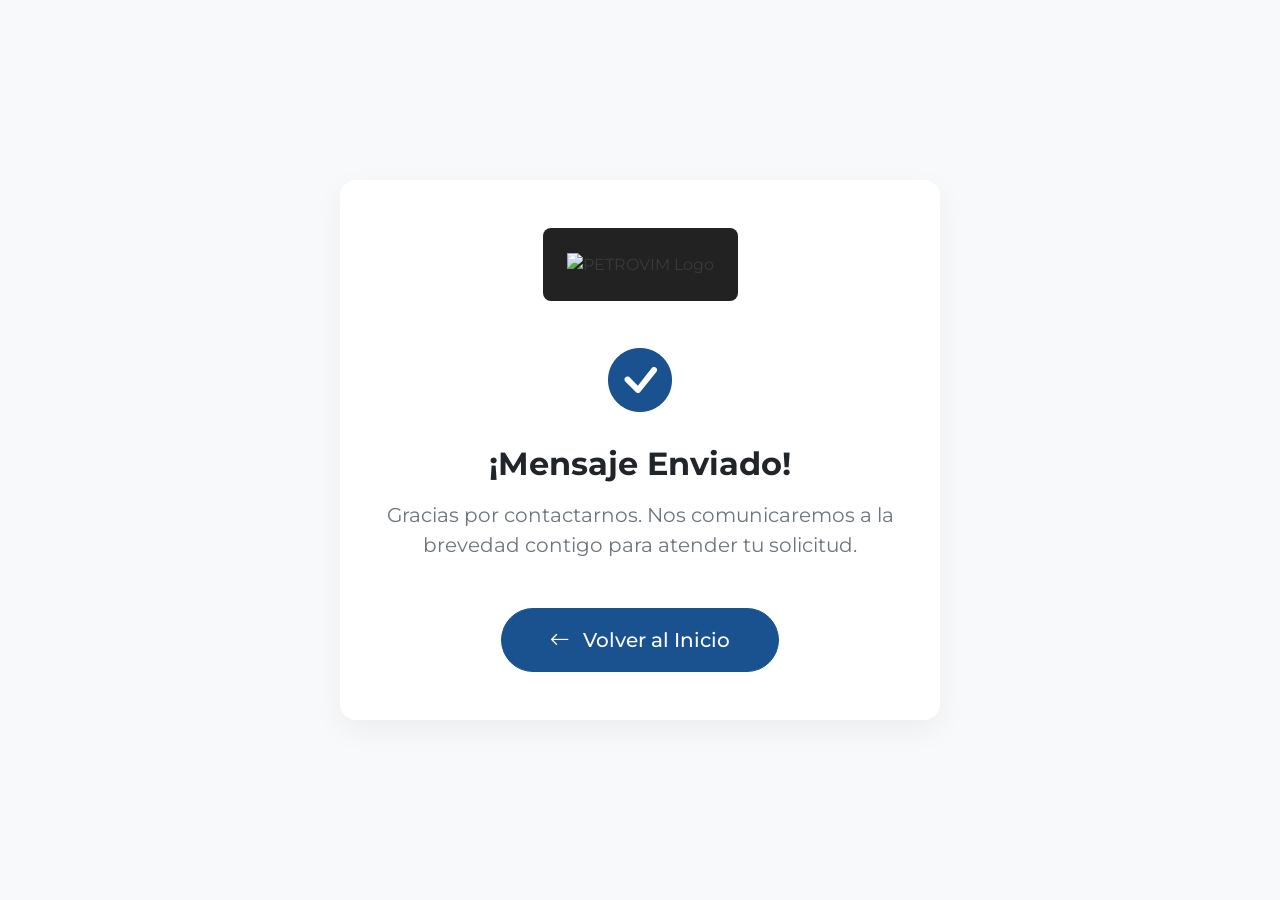
==== gracias.html @ 2cc0d3ba "first commit" ====
<!DOCTYPE html>
<html lang="es">

<head>
    <meta charset="UTF-8">
    <meta name="viewport" content="width=device-width, initial-scale=1.0">
    <title>Gracias por contactarnos - PETROVIM</title>
    <!-- Google Fonts -->
    <link rel="preconnect" href="https://fonts.googleapis.com">
    <link rel="preconnect" href="https://fonts.gstatic.com" crossorigin>
    <link href="https://fonts.googleapis.com/css2?family=Montserrat:wght@400;500;600;700&display=swap" rel="stylesheet">
    <!-- Bootstrap 5 CSS -->
    <link href="https://cdn.jsdelivr.net/npm/bootstrap@5.3.0/dist/css/bootstrap.min.css" rel="stylesheet">
    <!-- Bootstrap Icons -->
    <link rel="stylesheet" href="https://cdn.jsdelivr.net/npm/bootstrap-icons@1.11.1/font/bootstrap-icons.css">

    <style>
        body {
            font-family: 'Montserrat', sans-serif;
            background-color: #f8f9fa;
            /* Light gray background */
            color: #3a3a3a;
            display: flex;
            align-items: center;
            justify-content: center;
            min-height: 100vh;
        }

        .thank-you-card {
            background-color: #ffffff;
            border-radius: 1rem;
            box-shadow: 0 10px 30px rgba(0, 0, 0, 0.05);
            padding: 3rem 2rem;
            max-width: 600px;
            width: 100%;
            text-align: center;
        }

        .logo-wrapper {
            background-color: #222222;
            /* Dark background to make light logo pop */
            padding: 1.5rem;
            border-radius: 0.5rem;
            display: inline-block;
            margin-bottom: 2rem;
        }

        .logo-wrapper img {
            height: 40px;
        }

        .success-icon {
            color: #19528f;
            /* Corporate Blue */
            font-size: 4rem;
            margin-bottom: 1rem;
        }

        .btn-primary {
            background-color: #19528f;
            border-color: #19528f;
            transition: all 0.3s ease;
        }

        .btn-primary:hover {
            background-color: #2b70b8;
            border-color: #2b70b8;
            transform: translateY(-2px);
            box-shadow: 0 4px 12px rgba(25, 82, 143, 0.3);
        }
    </style>
</head>

<body>

    <div class="container d-flex justify-content-center">
        <div class="thank-you-card">

            <div class="logo-wrapper">
                <img src="https://petrovim.com/combustibles/img/demos/industry-factory/logo-light.png"
                    alt="PETROVIM Logo">
            </div>

            <div class="success-icon">
                <i class="bi bi-check-circle-fill"></i>
            </div>

            <h1 class="fw-bold fs-2 text-dark mb-3">¡Mensaje Enviado!</h1>

            <p class="fs-5 text-secondary mb-5">Gracias por contactarnos. Nos comunicaremos a la brevedad contigo para
                atender tu solicitud.</p>

            <a href="index.html" class="btn btn-primary btn-lg rounded-pill px-5 py-3 fw-medium">
                <i class="bi bi-arrow-left me-2"></i> Volver al Inicio
            </a>

        </div>
    </div>

</body>

</html>
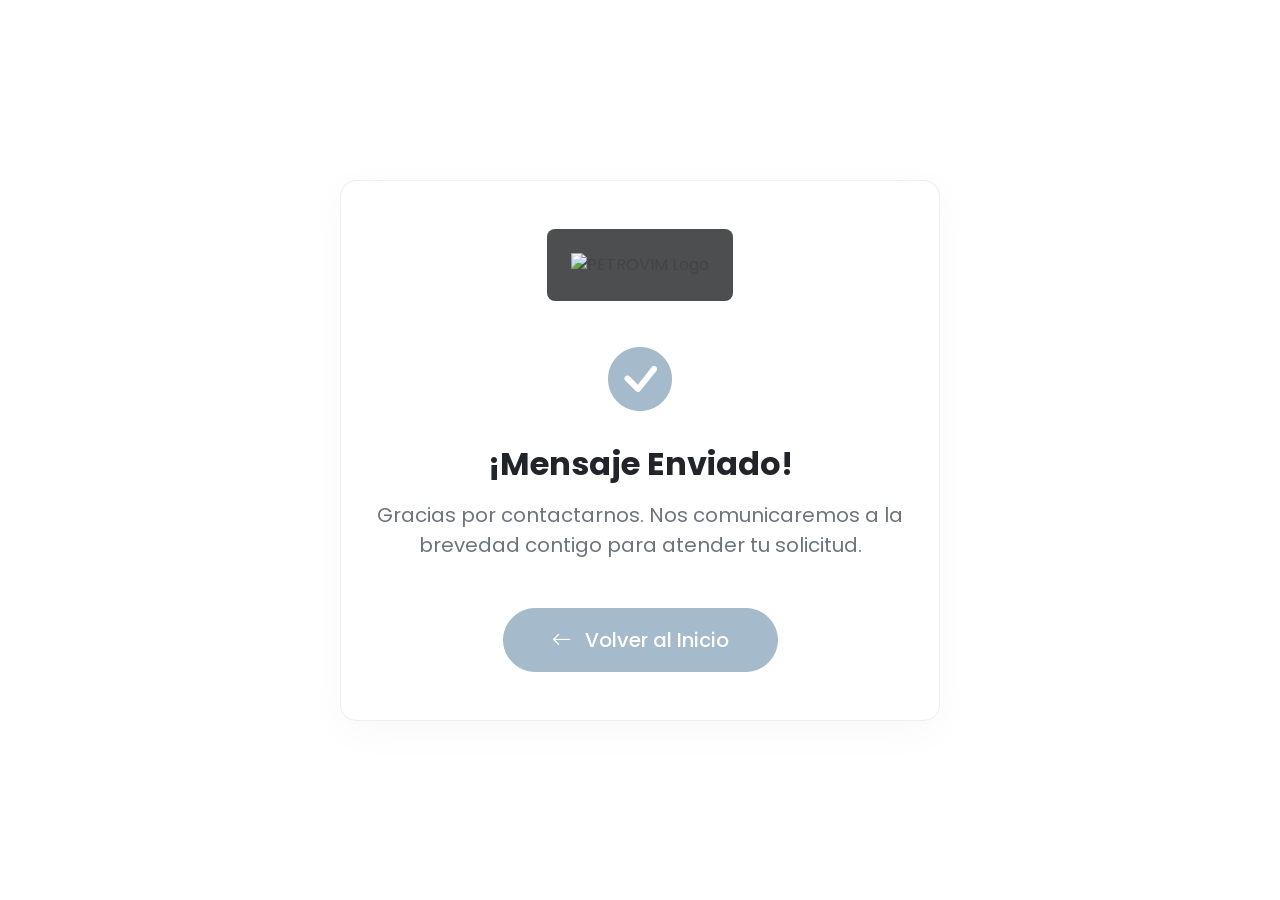
==== commit 2d71e073: "Ajustes" ====
--- a/gracias.html
+++ b/gracias.html
@@ -8,7 +8,9 @@
     <!-- Google Fonts -->
     <link rel="preconnect" href="https://fonts.googleapis.com">
     <link rel="preconnect" href="https://fonts.gstatic.com" crossorigin>
-    <link href="https://fonts.googleapis.com/css2?family=Montserrat:wght@400;500;600;700&display=swap" rel="stylesheet">
+    <link
+        href="https://fonts.googleapis.com/css2?family=Playfair+Display:ital,wght@0,400..900;1,400..900&family=Poppins:wght@400;500;600;700&display=swap"
+        rel="stylesheet">
     <!-- Bootstrap 5 CSS -->
     <link href="https://cdn.jsdelivr.net/npm/bootstrap@5.3.0/dist/css/bootstrap.min.css" rel="stylesheet">
     <!-- Bootstrap Icons -->
@@ -16,10 +18,9 @@
 
     <style>
         body {
-            font-family: 'Montserrat', sans-serif;
-            background-color: #f8f9fa;
-            /* Light gray background */
-            color: #3a3a3a;
+            font-family: 'Poppins', sans-serif;
+            background-color: #FFFFFF;
+            color: #444444;
             display: flex;
             align-items: center;
             justify-content: center;
@@ -29,16 +30,16 @@
         .thank-you-card {
             background-color: #ffffff;
             border-radius: 1rem;
-            box-shadow: 0 10px 30px rgba(0, 0, 0, 0.05);
+            box-shadow: 0 10px 40px rgba(0, 0, 0, 0.03);
             padding: 3rem 2rem;
             max-width: 600px;
             width: 100%;
             text-align: center;
+            border: 1px solid #eee;
         }
 
         .logo-wrapper {
-            background-color: #222222;
-            /* Dark background to make light logo pop */
+            background-color: #4D4E50;
             padding: 1.5rem;
             border-radius: 0.5rem;
             display: inline-block;
@@ -50,23 +51,24 @@
         }
 
         .success-icon {
-            color: #19528f;
-            /* Corporate Blue */
+            color: #A5BACA;
             font-size: 4rem;
             margin-bottom: 1rem;
         }
 
         .btn-primary {
-            background-color: #19528f;
-            border-color: #19528f;
-            transition: all 0.3s ease;
+            background-color: #A5BACA;
+            border-color: #A5BACA;
+            color: #FFFFFF;
+            transition: all 0.4s ease;
         }
 
         .btn-primary:hover {
-            background-color: #2b70b8;
-            border-color: #2b70b8;
+            background-color: #C8CCC2;
+            border-color: #C8CCC2;
+            color: #212529;
             transform: translateY(-2px);
-            box-shadow: 0 4px 12px rgba(25, 82, 143, 0.3);
+            box-shadow: 0 4px 12px rgba(200, 204, 194, 0.3);
         }
     </style>
 </head>
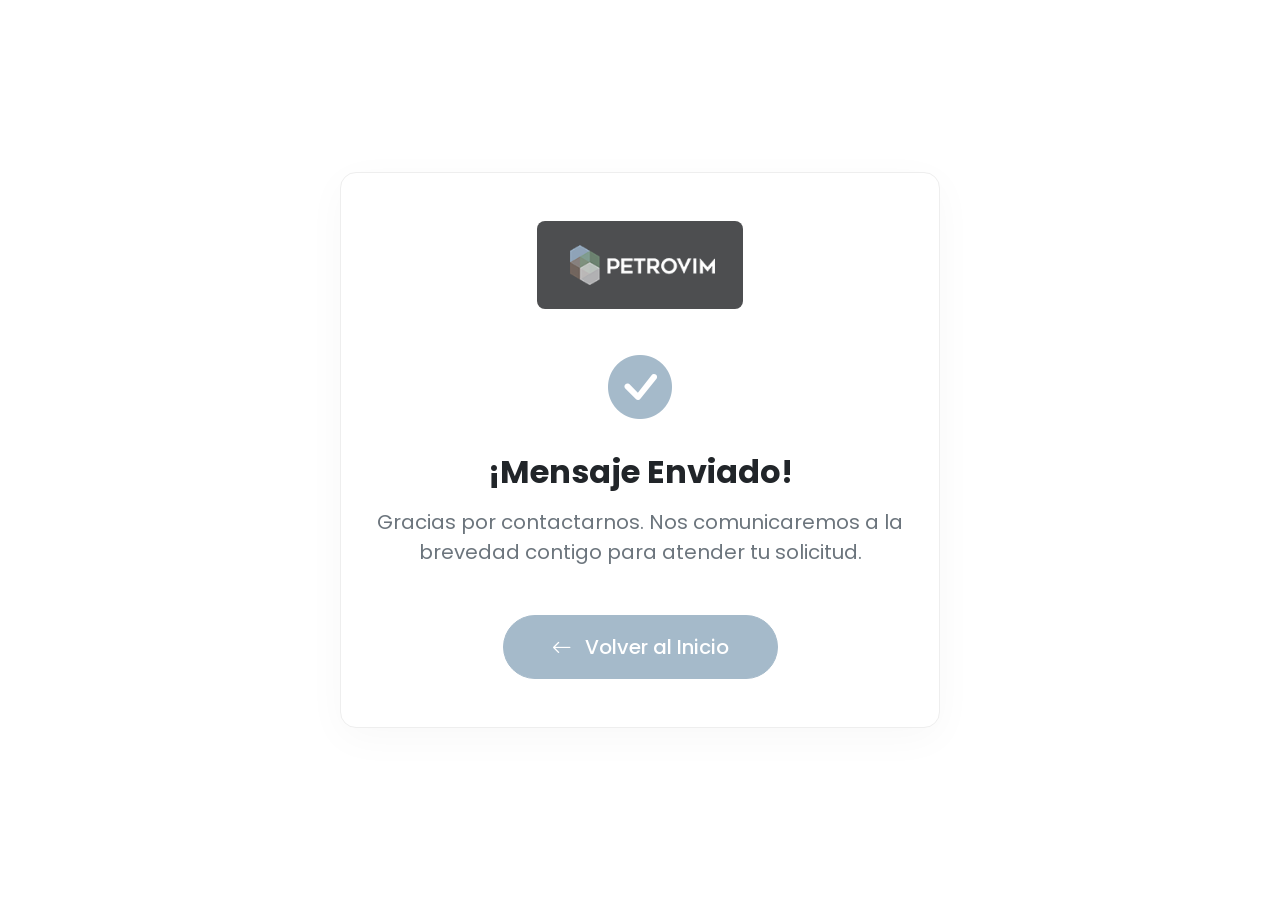
==== commit f0015956: "fix: Corregir ruta rota del logo en gracias.html El logo apuntaba a una URL de producción con una ru" ====
--- a/gracias.html
+++ b/gracias.html
@@ -15,6 +15,14 @@
     <link href="https://cdn.jsdelivr.net/npm/bootstrap@5.3.0/dist/css/bootstrap.min.css" rel="stylesheet">
     <!-- Bootstrap Icons -->
     <link rel="stylesheet" href="https://cdn.jsdelivr.net/npm/bootstrap-icons@1.11.1/font/bootstrap-icons.css">
+
+    <!-- Google Tag Manager -->
+    <script>(function(w,d,s,l,i){w[l]=w[l]||[];w[l].push({'gtm.start':
+        new Date().getTime(),event:'gtm.js'});var f=d.getElementsByTagName(s)[0],
+        j=d.createElement(s),dl=l!='dataLayer'?'&l='+l:'';j.async=true;j.src=
+        'https://www.googletagmanager.com/gtm.js?id='+i+dl;f.parentNode.insertBefore(j,f);
+    })(window,document,'script','dataLayer','GTM-WWN7JMCQ');</script>
+    <!-- End Google Tag Manager -->
 
     <style>
         body {
@@ -74,12 +82,17 @@
 </head>
 
 <body>
+    <!-- Google Tag Manager (noscript) -->
+    <noscript>
+        <iframe src="https://www.googletagmanager.com/ns.html?id=GTM-WWN7JMCQ" height="0" width="0" style="display:none;visibility:hidden"></iframe>
+    </noscript>
+    <!-- End Google Tag Manager (noscript) -->
 
     <div class="container d-flex justify-content-center">
         <div class="thank-you-card">
 
             <div class="logo-wrapper">
-                <img src="https://petrovim.com/combustibles/img/demos/industry-factory/logo-light.png"
+                <img src="img/logo-light.png"
                     alt="PETROVIM Logo">
             </div>
 
